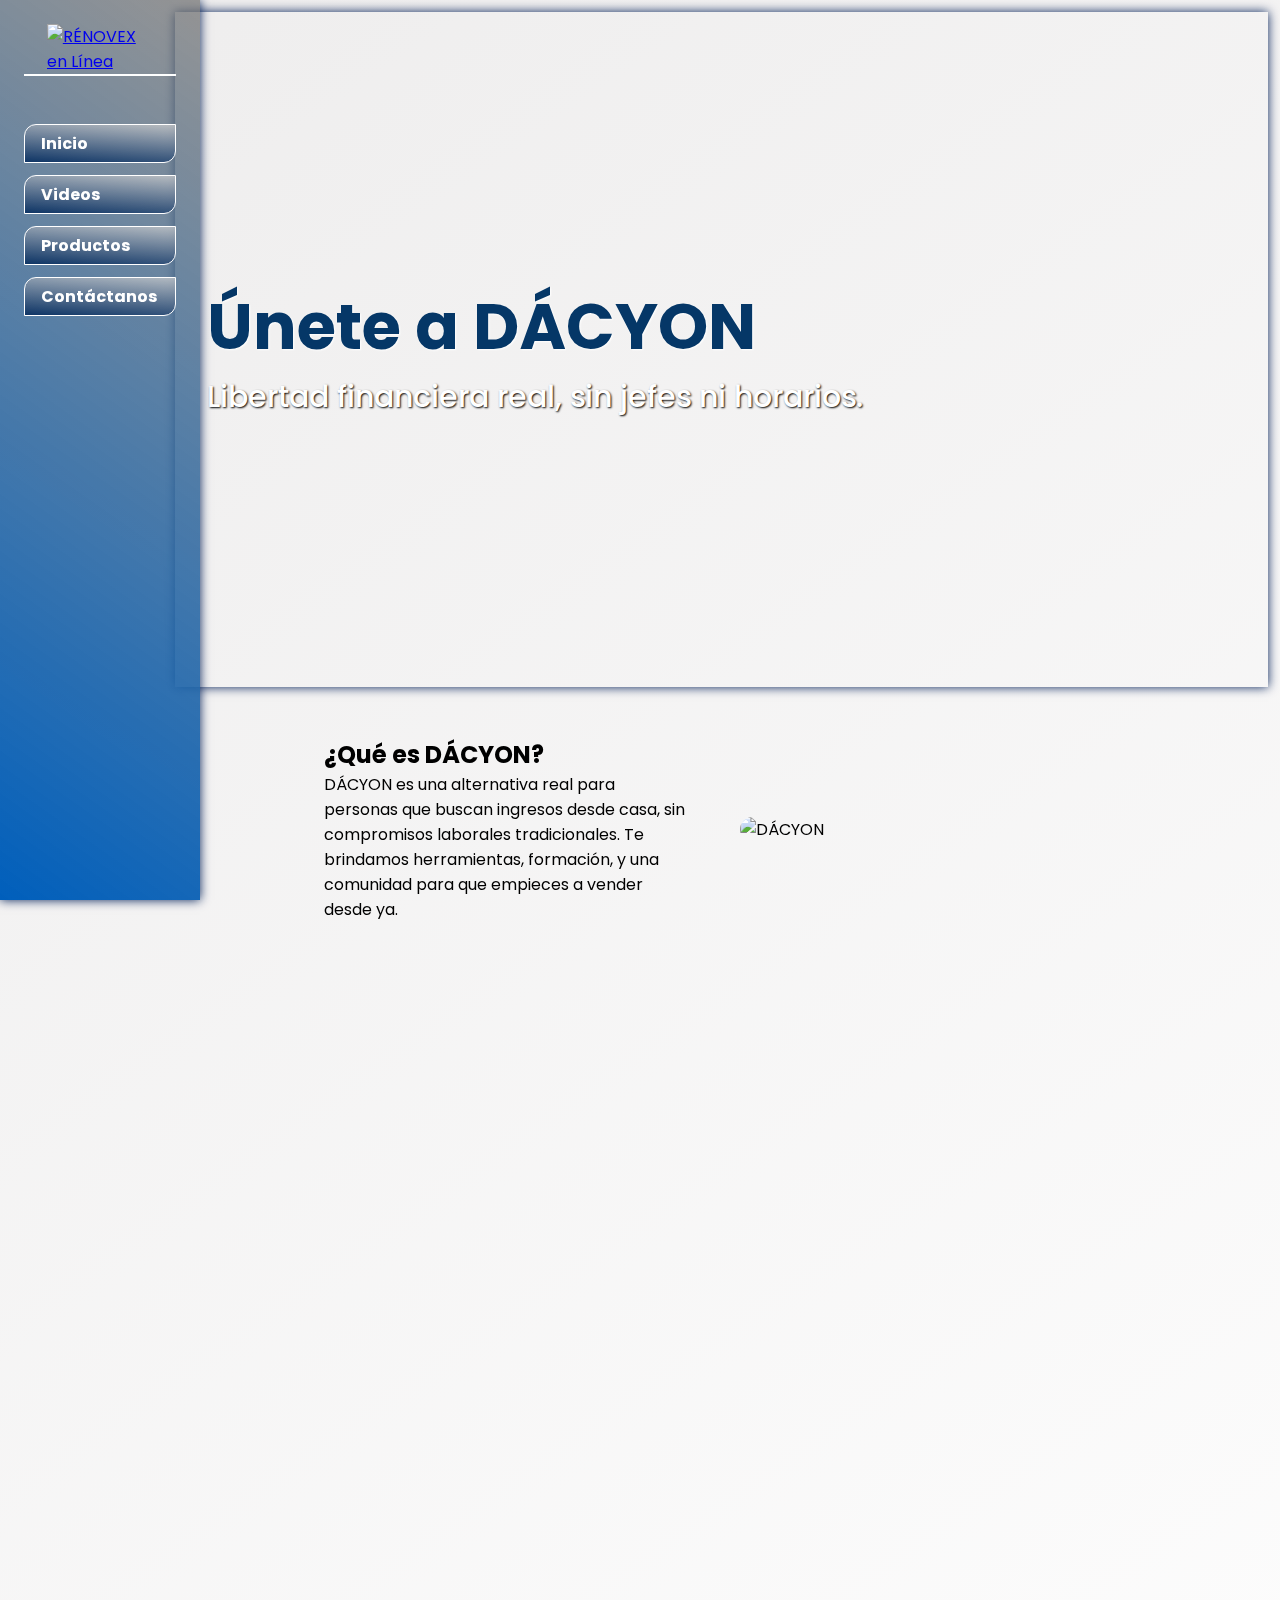
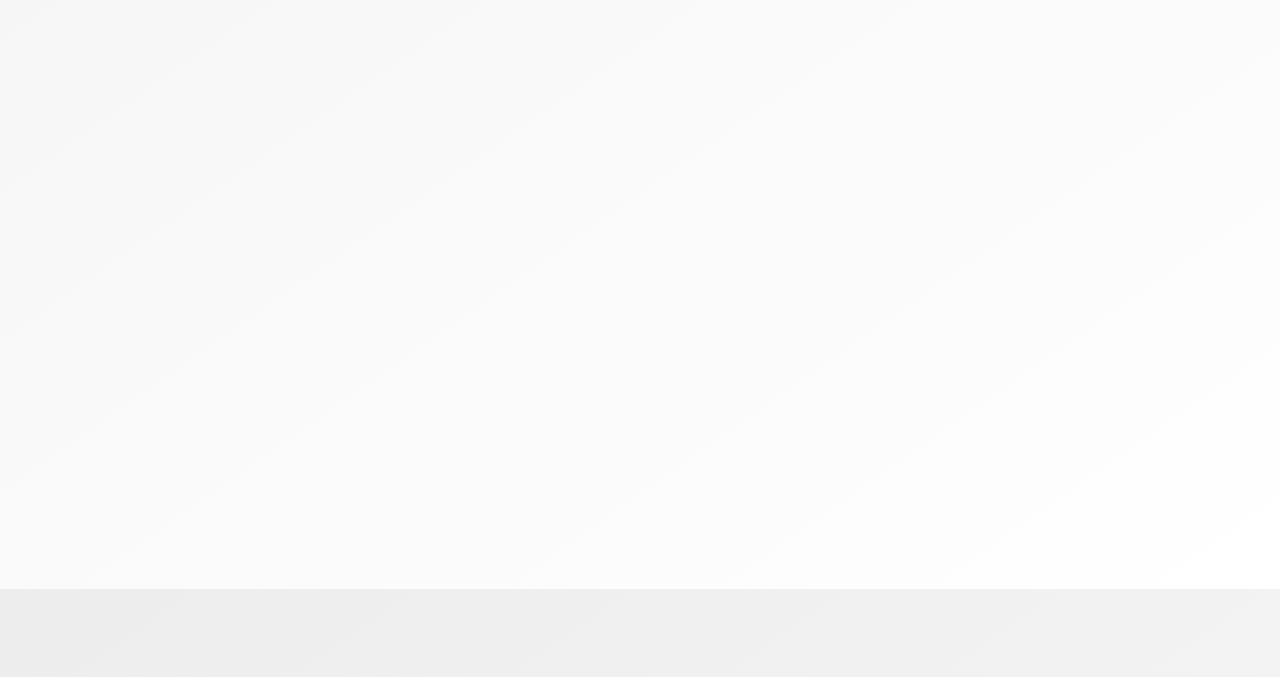
==== index.html @ 8cf85335 "Add files via upload" ====
<!DOCTYPE html>
<html lang="es">
<head>
  <meta charset="UTF-8">
  <meta name="viewport" content="width=device-width, initial-scale=1">
  <title>DÁCYON FREELANCE 2025</title>
  <link rel="stylesheet" href="style.css">
  <link rel="stylesheet" href="https://unpkg.com/aos@next/dist/aos.css" />
  <link rel="preconnect" href="https://fonts.gstatic.com" crossorigin>
  <link rel="stylesheet" href="https://cdnjs.cloudflare.com/ajax/libs/font-awesome/6.5.2/css/all.min.css">
<link href="https://fonts.googleapis.com/css2?family=Poppins:ital,wght@0,100;0,200;0,300;0,400;0,500;0,600;0,700;0,800;0,900;1,100;1,200;1,300;1,400;1,500;1,600;1,700;1,800;1,900&display=swap" rel="stylesheet">
  <meta name="google-site-verification" content="IplzOsSaUHOkXkv_p99Tx3ANX-ZgkvCsYkcfI9NiSdE" />
</head>
<body>
    <div class="menu" data-aos="fade-right" data-aos-duration="700">
        <div class="logo">
            <a href="index.html">
                <img src="https://renovexenlinea.com/wp-content/uploads/2025/04/Recurso-1mdpi.png" alt="RÉNOVEX en Línea" />
            </a>
        </div>
        <nav class="navegacion">
            <a href="index.html" data-aos="fade-up" data-aos-duration="700" data-aos-delay="300">Inicio</a>
            <a href="videos.html" data-aos="fade-up" data-aos-duration="700" data-aos-delay="400">Videos</a>
            <a href="productos.html" data-aos="fade-up" data-aos-duration="700" data-aos-delay="500">Productos</a>
            <a href="contacto.html" data-aos="fade-up" data-aos-duration="700" data-aos-delay="650">Contáctanos</a>
                
        </nav>
       
    </div>
    <div class="menu-movil"> 
        <div class="logo">
            <a href="index.html">
                <img src="https://renovexenlinea.com/wp-content/uploads/2025/04/Recurso-1mdpi.png" alt="RÉNOVEX en Línea" />
            </a>
        </div>
        <div class="hamburguesa">
            <i class="fa-solid fa-bars" onclick="desplegarMenu()" ></i>
        </div>
    
        <div class="navegacion-movil" id="navegacion-movil">
          <span style="position: absolute; top: 24px; left: 16px; color: rgb(255, 255, 255); border: 1px solid rgb(255, 255, 255); padding: 1px 7px; border-radius: 100%; font-size: 13px;" onclick="cerrarMenu()">X</span>
          <a href="index.html">Inicio</a>
          <a href="videos.html">Videos</a>
          <a href="productos.html">Productos</a>
          <a href="contacto.html">Contáctanos</a>
         
        </div>
    
    </div>
<main>
  <header>
    <h1>Únete a DÁCYON</h1>
    <p>Libertad financiera real, sin jefes ni horarios.</p>
  </header>

  <section class="intro" data-aos="fade-up" data-aos-duration="700" data-aos-delay="700">
   <div class="wrapper">
        <div class="contenido-body">
            <h2>¿Qué es DÁCYON?</h2>
            <p>DÁCYON es una alternativa real para personas que buscan ingresos desde casa, sin compromisos laborales tradicionales. Te brindamos herramientas, formación, y una comunidad para que empieces a vender desde ya.</p>
        </div>
        <div class="imagen-body">
            <img src="https://renovexenlinea.com/wp-content/uploads/2025/04/2148826514.jpg" alt="DÁCYON" style="width: 100%; border-radius: 24px;" />

   </div>
  </section>

  <section class="problema" data-aos="fade-up" data-aos-duration="700">
    <div class="wrapper" style="flex-direction: row-reverse;">
        <div class="contenido-body">
            <h2>¿Por qué no Dropshipping?</h2>
    <p>Las plataformas tradicionales requieren inversión, tiempo, marketing avanzado, y no garantizan resultados. Además, los márgenes de ganancia son muy bajos.</p>
        </div>
        <div class="imagen-body">
            <img src="https://renovexenlinea.com/wp-content/uploads/2025/04/shocked-woman-holding-mobile-phone-opening-cardboard-box-she-displeased-with-delivery-her-parcel-scaled-e1744389136895.jpg" alt="DÁCYON" style="width: 100%; border-radius: 24px;" />
        </div>
    </div>
  </section>

  <section class="solucion" data-aos="fade-up" data-aos-duration="700">
    <div class="wrapper">
        <div class="contenido-body">
            <h2>¿Qué te ofrece DÁCYON?</h2>
            <ul>
              <li>Inicio inmediato</li>
              <li>Capacitación completa y gratuita</li>
              <li>Herramientas listas: web, redes, diseño, marketing</li>
              <li>Comisiones de hasta el 25% sobre facturación</li>
              <li>No respondes por garantías ni envíos</li>
            </ul>
        </div>
        <div class="video-item3">
            <video controls>
                <source src="https://renovexenlinea.com/wp-content/uploads/2025/04/WhatsApp-Video-2025-04-10-at-16.22.38.mp4" type="video/mp4">
                Tu navegador no soporta el formato de video.
            </video>
        </div>
    </div>
  </section>

  <section class="comisiones" data-aos="fade-up" data-aos-duration="700">
    <div class="wrapper" style="flex-direction: row-reverse;">
        <div class="contenido-body">
            <h2>Condiciones y Comisiones</h2>
    <ul>
      <li>20% hasta $2.000.000</li>
      <li>25% desde $2.000.001</li>
      <li>Hasta $2.400.000 sin cuenta de cobro</li>
      <li>Más de $2.400.000 requiere aportes legales</li>
      <li>Subsidiamos hasta $25.000 en logística</li>
      <li>Producto adicional con 50% de comisión</li>
    </ul>
        </div>
        <div class="imagen-body">
            <img src="https://renovexenlinea.com/wp-content/uploads/2025/04/540271.jpg" alt="DÁCYON" style="width: 100%;border-radius: 26px;"/>
        </div>

    </div>
  </section>

  <section class="productos" data-aos="fade-up" data-aos-duration="700">
   <div class="wrapper">
        <div class="contenido-body">
            <h2>Descubre cómo comenzar</h2>
    <p>
        Descubre como comenzar a generar ingresos con Dácyon mira el siguente video y conoce como puedes iniciar tu camino hacia la libertad financiera.
    </p>
        </div>
        <div class="video-item3">
            <video controls>
                <source src="https://renovexenlinea.com/wp-content/uploads/2025/04/2-COMO-INICIAR-EN-DACYON.mp4" type="video/mp4">
                Tu navegador no soporta el formato de video.
            </video>
        </div>
    </div>

   </div>
  </section>

  <section class="cta" data-aos="fade-up" data-aos-duration="700">
    <h2>¡Empieza hoy mismo!</h2>
    <p>Solo necesitas tiempo, ganas de mejorar tu vida y el deseo de aprender. Nosotros hacemos el resto.</p>
    <a href="#contacto" class="btn">Quiero unirme a DÁCYON</a>
  </section>

  <footer id="contacto" data-aos="fade-up" data-aos-duration="700">
    <p>¿Tienes dudas? Escríbenos y recibe asesoría gratuita.</p>
    <p>Email: contacto@dacyonfreelance.com</p>
  </footer>
</main>

<script src="https://unpkg.com/aos@next/dist/aos.js"></script>
<script>
  AOS.init({ once: true });
</script>
<script>
    function desplegarMenu(){
  document.getElementById('navegacion-movil').style.right='0px';
  document.getElementById('navegacion-movil').style.opacity='1';
}

function cerrarMenu(){
  document.getElementById('navegacion-movil').style.right='-50%';
  document.getElementById('navegacion-movil').style.opacity='0';
}

</script>
</body>
</html>
---- style.css ----
*{
    box-sizing: border-box;
    margin: 0px;
    padding: 0px;
    font-family: 'Poppins';
}

body{
    width: 100%;
    display: flex;
    flex-wrap: wrap;
    justify-content: right;
    padding: 12px;
    background: linear-gradient(145deg, #eeeded, #ffffff);
    position: relative;
}

header{
    width: 100%;
    min-height: 75vh;
    display: flex;
    justify-content: center;
    align-items: flex-start;
    flex-direction: column;
    padding: 16px;
    position: relative;
    box-shadow: 0px 0px 10px rgba(2, 30, 87, 0.986);
    overflow: hidden;
    background-image: url('https://renovexenlinea.com/wp-content/uploads/2025/04/confidence-space-businesswoman-portrait-laptop-consulting-online-research-policy-review-happy-lawyer-legal-advisor-technology-case-schedule-email-attorney-advice-scaled-e1744383117552.jpg');
    background-size: cover;
    background-position: right;
    background-attachment: fixed;
    background-repeat: no-repeat;


    p{
        color: white;
        font-family: "Poppins", sans-serif;
        font-weight: 500;
        font-style: normal;
        font-size: 30px;
        margin-left: 16px;
        text-shadow: 1px 1px 2px rgba(0, 0, 0, 0.986);
    }

    h1{
        font-family: "Poppins", sans-serif;
        font-weight: 700;
        font-style: normal;
        font-size: 64px;
        margin-left: 16px;
        color: #053767;
        text-shadow: 1px 1px 2px rgba(255, 255, 255, 0.986);
    }
}

.menu{
    width: 12%;
    min-width: 200px;
    min-height: 100vh;
    display: flex;
    flex-direction: column;
    justify-content: left;
    align-items: flex-start;
    padding: 24px;
    flex-wrap: wrap;
    gap: 12px;
    position: fixed;
    overflow: hidden;
    top: 0px;
    left: 0px;
    z-index: 12;
    background: linear-gradient(35deg, #005fbc, #707070b6);
    box-shadow: 0px 0px 10px rgba(2, 30, 87, 0.986);

}

main{
    width: 87%;
    min-width: 380px;
}

.logo{
    width: 100%;
    display: flex;
    justify-content: center;
    border-bottom: #feffff solid 2px;

     a{
        width: 70%;

        img{
            width: 100%;
            height: auto;

            &:hover{
                transform: scale(.99);
            }
        }
     }
}


.menu-movil{
    display: none;
    width: 100%;
    justify-content: flex-end;
    align-items: center;
    padding: 12px 24px;
    flex-wrap: wrap;
    gap: 12px;
    position: fixed;
    overflow: hidden;
    top: 0px;
    z-index: 12;
    background-color: white;
    box-shadow: 0px 0px 10px rgba(2, 30, 87, 0.986);
}

.navegacion-movil{
    position: fixed;
    z-index: 5000;
    width: 55%;
    padding: 6px;
    min-height: 95vh;
    top: 82px;
    right: -250px;
    display: flex;
    opacity: 0;
    flex-wrap: wrap;
    flex-direction: column;
    align-items: flex-end;
    justify-content: center;
    gap: 16px;
    background: linear-gradient(170deg, #0283c8d7, #04548ddc);
    transition: .7s;
    a{
        text-decoration: none;
        padding: 6px 16px;
        border: solid 1px white;
        color: white;
        font-weight: 700;
        cursor: pointer;
        border-bottom-right-radius: 12px;
        border-top-left-radius: 12px;
        background: linear-gradient(170deg, #0283c8fc, #04548df7);
        width: 83%;
        text-align: center;
            transition: all .3s ease-in-out;

        &:hover{
            transform: scale(.99);
            box-shadow: 2px 1px 6px rgba(2, 30, 87, 0.986);
        }
    }

    .boton-cta{
        position: relative;
        bottom: 4px;
        border: 4px #fff double;
        box-shadow: none;
    }
}

.hamburguesa{
    i{
        font-size: 2rem;
        color: #0284c8;
        cursor: pointer;
        transition: all .3s ease-in-out;

        &:hover{
            transform: scale(.99);
        }
    }
}

.navegacion{
    display: flex;
    flex-wrap: wrap;
    flex-direction: column;
    gap: 12px;
    z-index: 10;
    margin-top: 36px;
    width: 100%;
    a{
        text-decoration: none;
        padding: 6px 16px;
        border: solid 1px white;
        color: white;
        font-weight: 700;
        cursor: pointer;
        border-bottom-right-radius: 12px;
        border-top-left-radius: 12px;
        background: linear-gradient(4deg, #0f3565, #cfcfcfb6);
           
            transition: all .3s ease-in-out;

        &:hover{
            transform: scale(.99);
            box-shadow: 2px 1px 6px rgba(2, 30, 87, 0.986);
        }
    }
}

.wrapper{
    width: 100%;
    display: flex;
    flex-wrap: wrap;
    max-width: 1200px;
    justify-content: center;
    align-items: center;
    gap: 16px;
    padding: 12px;
}

video{
    max-width: 500px;
    width: 100%;
    position: relative;
    z-index: 6;
    border-radius: 32px;
}

.video{
    width: 100%;
    max-width: 1400px;
    position: relative;
    display: flex;
    justify-content: center;
    align-items: center;
    padding: 16px;
    flex-wrap: wrap;
    overflow: hidden;
    border: #0284c8 solid 2px;
    margin-bottom: 24px;
    border-top-right-radius: 64px;
    border-top-left-radius: 12px;
    border-bottom-right-radius: 12px;
    border-bottom-left-radius: 64px;
    background-image: url('https://renovexenlinea.com/wp-content/uploads/2025/03/abstract-blur-beautiful-luxury-hospital-clinic-interior-background-scaled.jpg');
    background-size: cover;
    background-position: center;
    background-attachment: fixed;
  

    h2{
        font-size: 1.7rem;
        color: #feffff;
        margin-bottom: 12px;
        margin-top: 24px;
        margin-bottom: 24px;
        text-align: center;
        border-top-right-radius: 64px;
        border-top-left-radius: 12px;
        border-bottom-right-radius: 12px;
        border-bottom-left-radius: 64px;
        background-color: #0284c8;
        padding: 24px;
        position: relative;
        top: 0px;
        right: 16%;
        z-index: 6;
    }

    .wrapper{
        gap: 32px;

        .imagensolo-pc{
            width: 20%;
            min-width: 280px;
            margin-bottom: -30px;
        }
    }
}

.video-item{
    background: linear-gradient(170deg, #0284c8, #04548d);
    display: flex;
    justify-content: center;
    align-items: center;
    padding: 16px;
    flex-wrap: wrap;
    background-color: #ffffff;
    box-shadow: 0px 0px 10px rgba(2, 30, 87, 0.986);
    position: relative;
    z-index: 5;
    overflow: hidden;
    border-top-right-radius: 64px;
    border-top-left-radius: 12px;
    border-bottom-right-radius: 64px;
    border-bottom-left-radius: 12px;
}

.video-item2{
    background: linear-gradient(170deg, #0284c8, #04548d);
    display: flex;
    justify-content: center;
    align-items: center;
    padding: 16px;
    flex-wrap: wrap;
    background-color: #ffffff;
    box-shadow: 0px 0px 10px rgba(2, 30, 87, 0.986);
    position: relative;
    z-index: 5;
    overflow: hidden;
    border-top-right-radius: 12px;
    border-top-left-radius: 64px;
    border-bottom-right-radius: 12px;
    border-bottom-left-radius: 64px;
}

.video-item3{
    display: flex;
    justify-content: center;
    align-items: center;
    padding: 16px;
    flex-wrap: wrap;
    position: relative;
    z-index: 5;
    overflow: hidden;
    border: 1px solid #57ade9;
    border-radius: 32px;
    transition: all .3s ease-in-out;

    &:hover{
        box-shadow: 0px 0px 10px rgba(2, 30, 87, 0.986);
        transition: all .3s ease-in-out;
        transform: scale(1.01);
    }
}

section{
    width: 100%;
    padding: 12px;
    display: flex;
    flex-wrap: wrap;
    justify-content: center;
    align-items: center;
}


.wrapper{
    width: 100%;
    max-width: 1400px;
    display: flex;
    justify-content: center;
    align-items: center;
    padding: 12px;
    flex-wrap: wrap;
    gap: 12px;
}

.contenido-body {
    width: 40%;
    min-width: 380px;
    display: flex;
    flex-direction: column;
    justify-content: center;
    align-items: flex-start;
    padding: 26px;
}

.imagen-body {
    width: 40%;
    display: flex;
    justify-content: center;
    align-items: center;
    padding: 12px;
}


.boton-cta{
    margin-top: 16px;
    text-decoration: none;
        padding: 6px 16px;
        border: solid 2px white;
        color: white;
        font-weight: 700;
        cursor: pointer;
        border-bottom-right-radius: 12px;
        border-top-left-radius: 12px;
        background: linear-gradient(170deg, #0283c8fc, #04548df7);
        transition: all .3s ease-in-out;
}

.boton-cta:hover{
    transform: scale(.99);
    box-shadow: 2px 1px 6px rgba(2, 30, 87, 0.986);
    transition: all 0.3s ease-in-out;
}

.texto-header{
    width: 40%;
    min-width: 380px;
    display: flex;
    flex-direction: column;
    justify-content: center;
    align-items: flex-start;
    position: relative;
    bottom: 50px;
    padding: 12px;
    -webkit-animation: slide-in-fwd-center 0.7s cubic-bezier(0.250, 0.460, 0.450, 0.940) 1.7s both;
	        animation: slide-in-fwd-center 0.7s cubic-bezier(0.250, 0.460, 0.450, 0.940) 1.7s both;

    h1{
        font-size: 2rem;
        font-weight: 700;
        color: #ffffff;
        text-shadow: 1px 1px 2px rgba(2, 30, 87, 0.986);
    }
}

.imagen-header{
    width: 35%;
    display: flex;
    justify-content: center;
    align-items: center;
    padding: 12px;

    img{
        max-width: 300px;
        width: 17%;
        height: auto;
        border-radius: 8px;
        position: absolute;
        bottom: -12px;
        filter: drop-shadow(0px 0px 10px rgba(2, 30, 87, 0.986));
        z-index: 2;
        -webkit-animation: slide-in-bottom 1..3s cubic-bezier(0.250, 0.460, 0.450, 0.940) .7s both;
        animation: slide-in-bottom 1.3s cubic-bezier(0.250, 0.460, 0.450, 0.940)  .7s both;
    }
}

.formulario{
    width: 250px;
    display: flex;
    flex-direction: column;
    justify-content: center;
    align-items: center;
    padding: 12px;
    flex-wrap: wrap;
    border: 2px solid #ffffff;
    border-radius: 14px 14px 1px 14px;
    align-content: flex-start;
    position: relative;
    min-height: 240px;
    overflow: hidden;

    h2{
        text-align: left;
        width: 100%;
        padding: 16px;
    }

     form{
        display: flex;
        flex-wrap: wrap;
        justify-content: center;
        align-items: flex-start;
        flex-direction: column;
        gap: 12px;
        width: 95%;
     }

    .submit{
        margin-top: 16px;
    text-decoration: none;
    padding: 6px 16px;
    border: solid 2px white;
    color: white;
    font-weight: 700;
    cursor: pointer;
    border-bottom-right-radius: 12px;
    border-top-left-radius: 12px;
    background: linear-gradient(170deg, #0283c8fc, #04548df7);

    transition: all .3s ease-in-out;
    }    

}

footer{
    width: 100%;
    display: flex;
    flex-wrap: wrap;
    align-content: center;
    justify-content: center;
    align-items: center;
    background: linear-gradient(170deg, #0284c8, #04548d);
    color: white;
    padding: 16px;
    border-radius: 36px 36px 0px 0px;
    margin-top: 24px;
    text-align: center;
}

@media screen and (max-width: 797px){
   
    body{
        justify-content: center;
    }

    main{
        width: 100%;
    }

    .contenido-body{
        width: 100%;
    }

    .imagen-body{
        width: 100%;
    }
   
    p{
        font-size: 1rem;
    }

    .menu-movil{
        display: flex;
        padding: 24px;
    }

    .menu{
        display: none;
    }
    .logo{
        width: 75px;
        position: absolute;
        left: 5%;
         a{
            width: 120px;

            img{
                width: 100%;
                height: auto;

                &:hover{
                    transform: scale(.99);
                }
            }
         }
    }

    header{
        min-height: 75vh;
        width: 100%;
        background-position: -650px;

        .wrapper{
            justify-content: left;
        }

        h1{
            font-size: 1.6rem;
        }

        p{
            font-size: 1rem;
            max-width: 60vw;
        }
    }

    section{
        padding: 6px;
    }


    .wrapper{
        padding: 2px;
    }

    .formulario{
        width: 360px;
    }


}
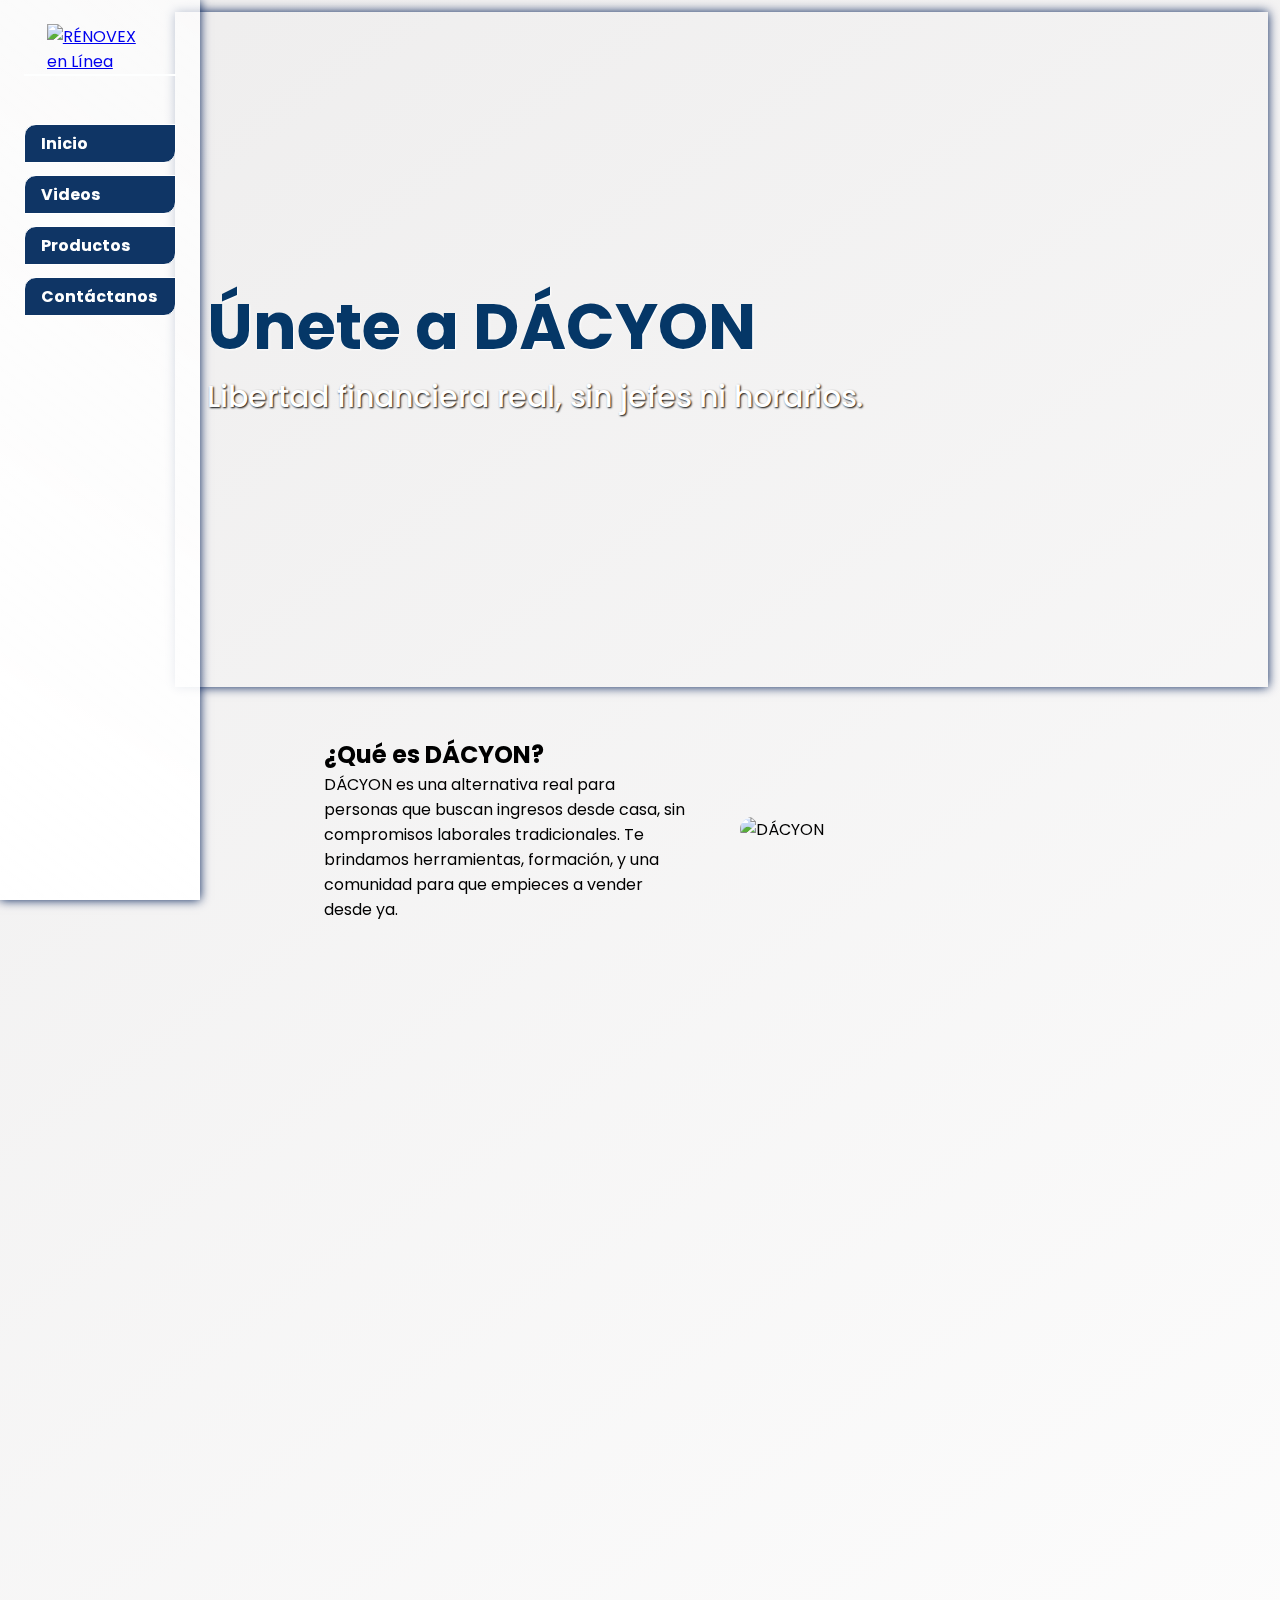
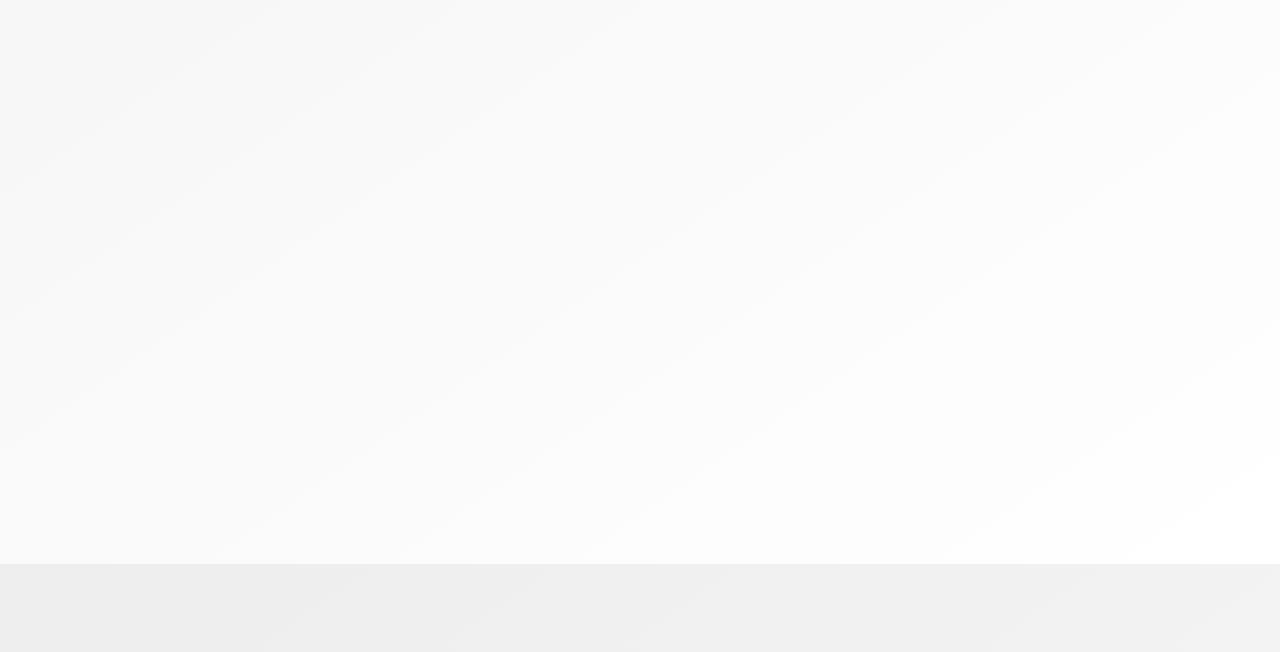
==== commit 9cb70a64: "Update index.html" ====
--- a/index.html
+++ b/index.html
@@ -86,7 +86,7 @@
               <li>Capacitación completa y gratuita</li>
               <li>Herramientas listas: web, redes, diseño, marketing</li>
               <li>Comisiones de hasta el 25% sobre facturación</li>
-              <li>No respondes por garantías ni envíos</li>
+              <li>No respondes por garantías</li>
             </ul>
         </div>
         <div class="video-item3">
@@ -108,7 +108,7 @@
       <li>Hasta $2.400.000 sin cuenta de cobro</li>
       <li>Más de $2.400.000 requiere aportes legales</li>
       <li>Subsidiamos hasta $25.000 en logística</li>
-      <li>Producto adicional con 50% de comisión</li>
+     
     </ul>
         </div>
         <div class="imagen-body">
--- a/style.css
+++ b/style.css
@@ -70,7 +70,7 @@
     top: 0px;
     left: 0px;
     z-index: 12;
-    background: linear-gradient(35deg, #005fbc, #707070b6);
+    background: linear-gradient(35deg, #ffffff, #ffffffb6);
     box-shadow: 0px 0px 10px rgba(2, 30, 87, 0.986);
 
 }
@@ -192,7 +192,7 @@
         cursor: pointer;
         border-bottom-right-radius: 12px;
         border-top-left-radius: 12px;
-        background: linear-gradient(4deg, #0f3565, #cfcfcfb6);
+        background: linear-gradient(4deg, #0f3565, #0f3565);
            
             transition: all .3s ease-in-out;
 
@@ -576,4 +576,4 @@
     }
 
 
-}+}
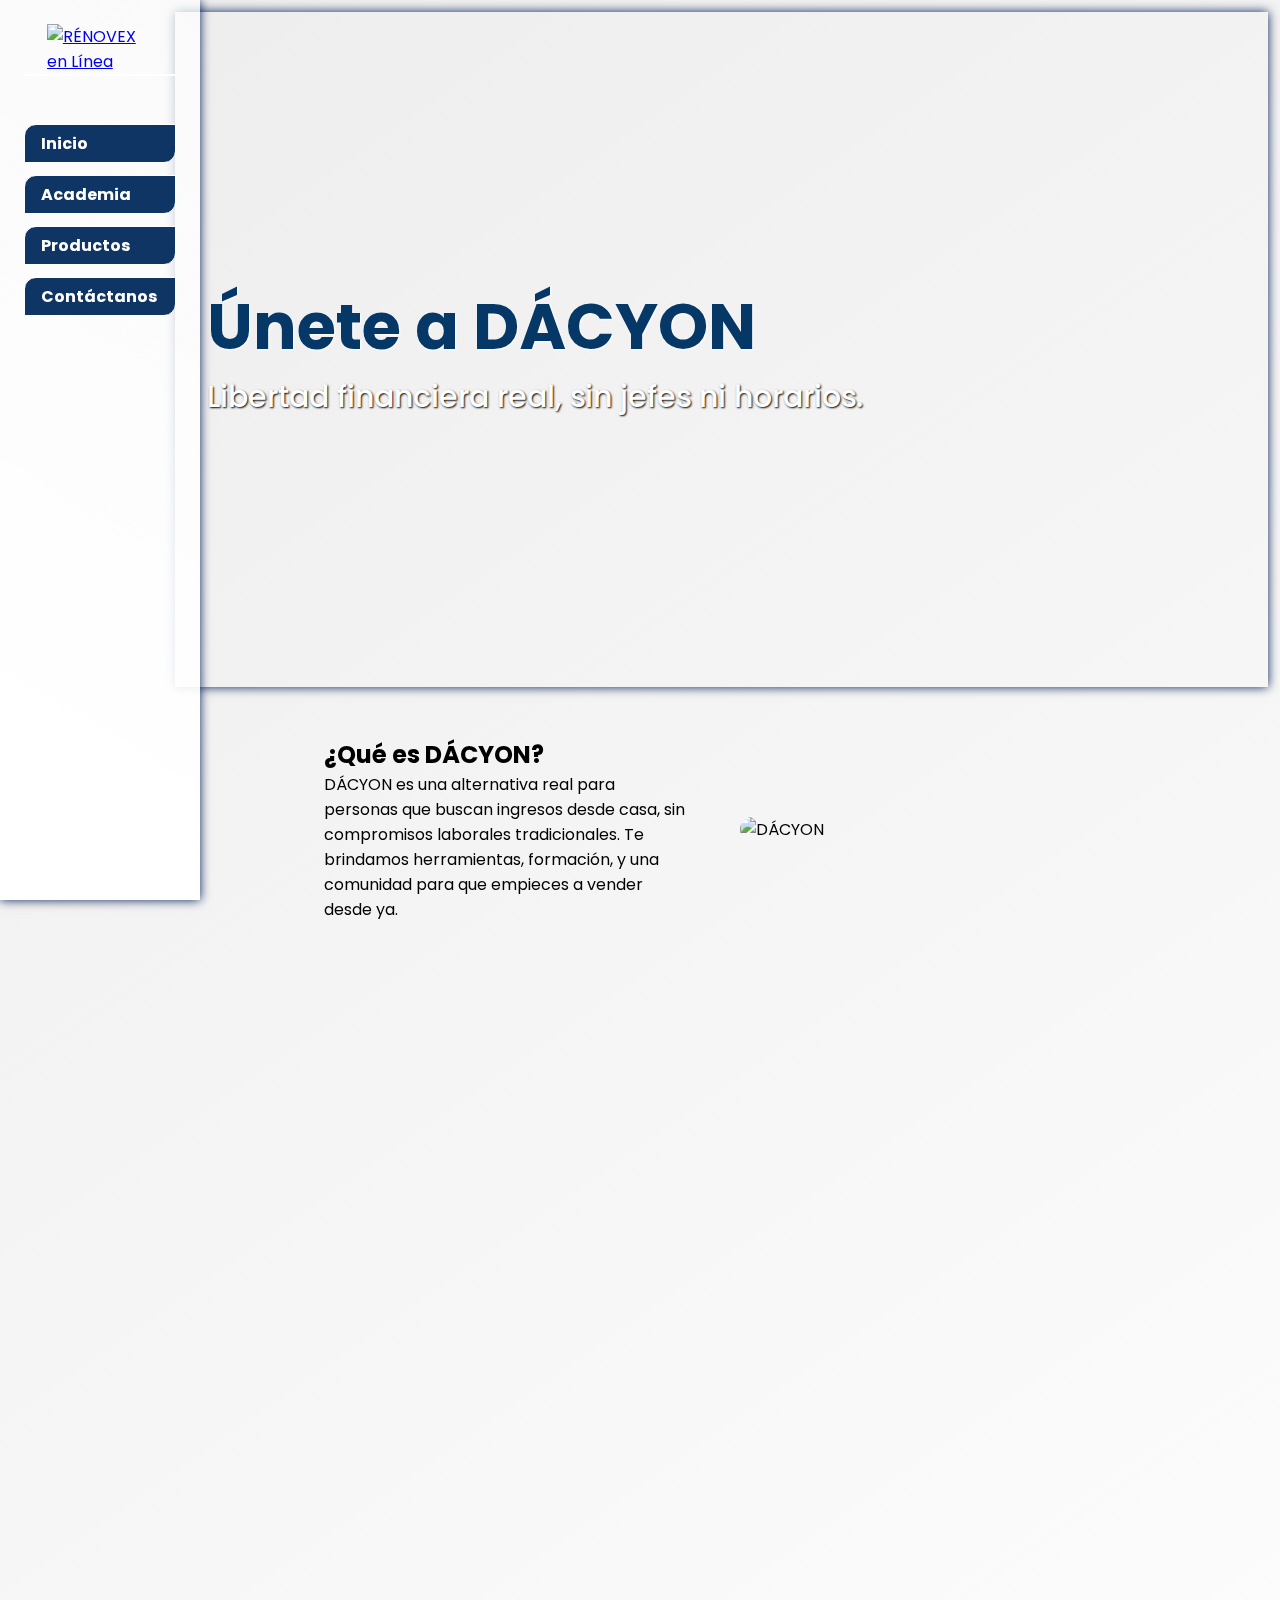
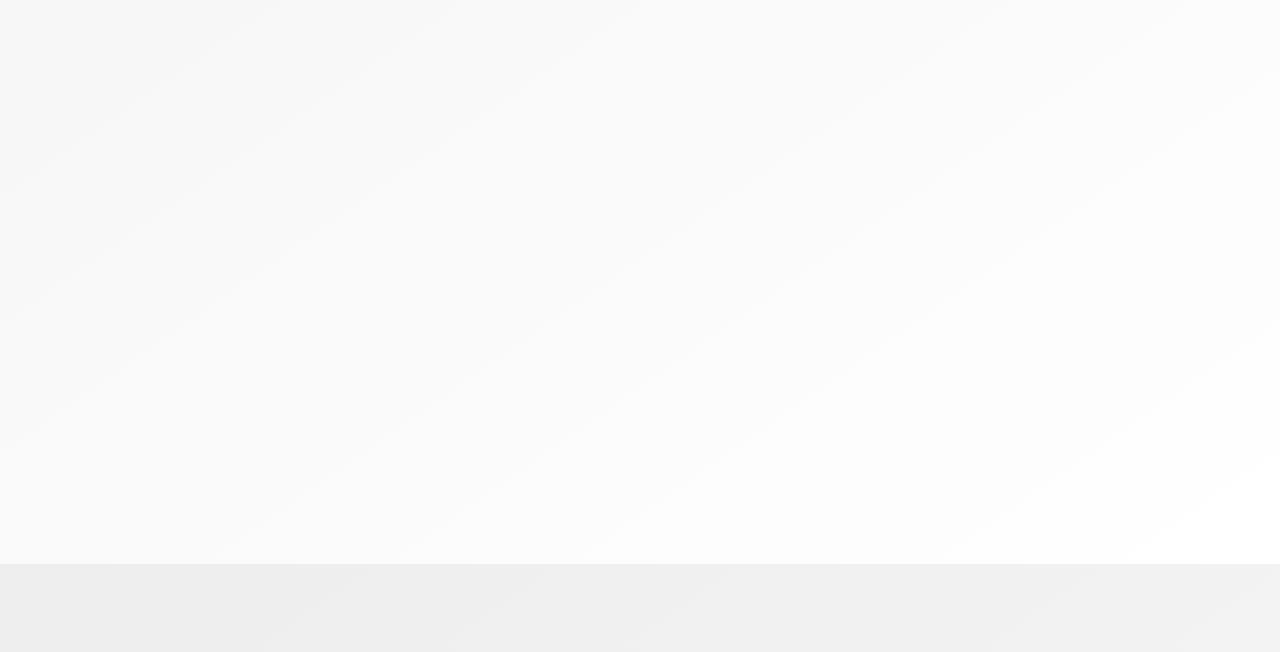
==== commit 62834539: "Update index.html" ====
--- a/index.html
+++ b/index.html
@@ -20,7 +20,7 @@
         </div>
         <nav class="navegacion">
             <a href="index.html" data-aos="fade-up" data-aos-duration="700" data-aos-delay="300">Inicio</a>
-            <a href="videos.html" data-aos="fade-up" data-aos-duration="700" data-aos-delay="400">Videos</a>
+            <a href="videos.html" data-aos="fade-up" data-aos-duration="700" data-aos-delay="400">Academia</a>
             <a href="productos.html" data-aos="fade-up" data-aos-duration="700" data-aos-delay="500">Productos</a>
             <a href="contacto.html" data-aos="fade-up" data-aos-duration="700" data-aos-delay="650">Contáctanos</a>
                 
@@ -40,7 +40,7 @@
         <div class="navegacion-movil" id="navegacion-movil">
           <span style="position: absolute; top: 24px; left: 16px; color: rgb(255, 255, 255); border: 1px solid rgb(255, 255, 255); padding: 1px 7px; border-radius: 100%; font-size: 13px;" onclick="cerrarMenu()">X</span>
           <a href="index.html">Inicio</a>
-          <a href="videos.html">Videos</a>
+          <a href="videos.html">Academia</a>
           <a href="productos.html">Productos</a>
           <a href="contacto.html">Contáctanos</a>
          
